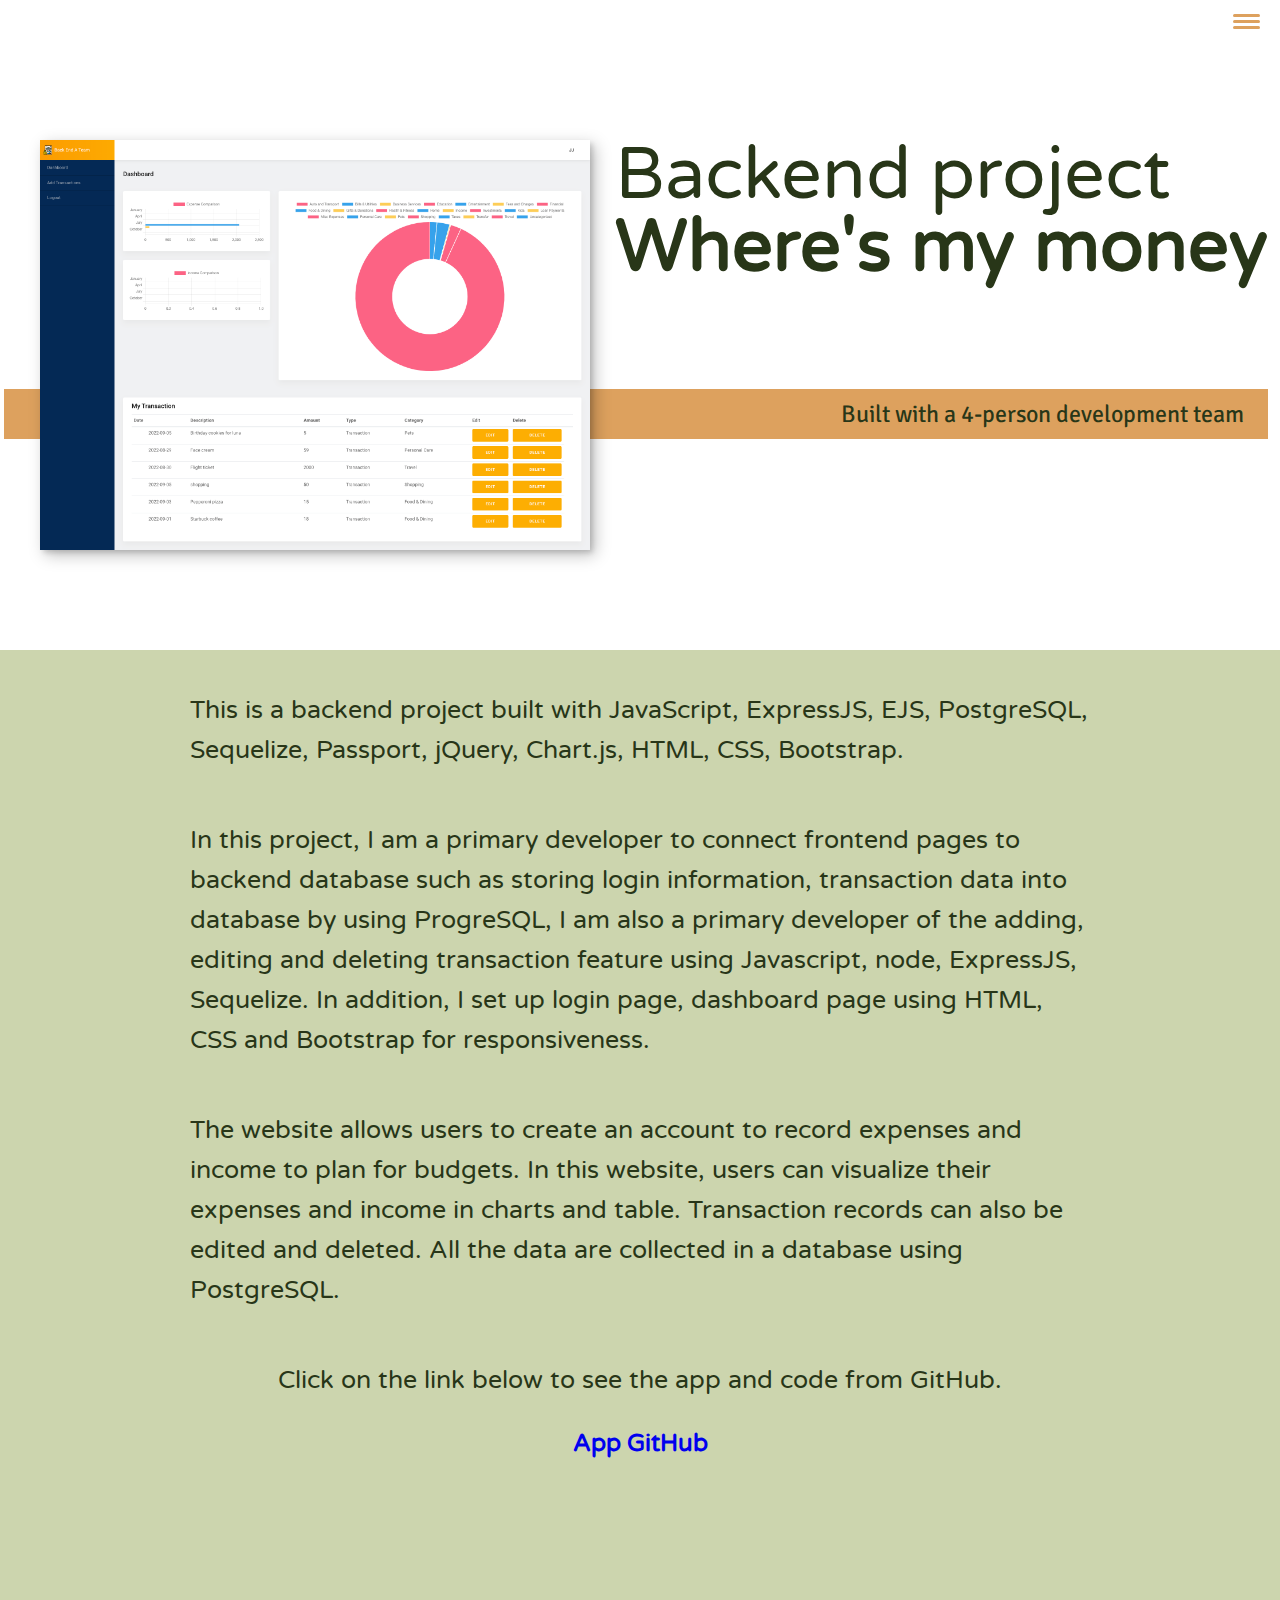
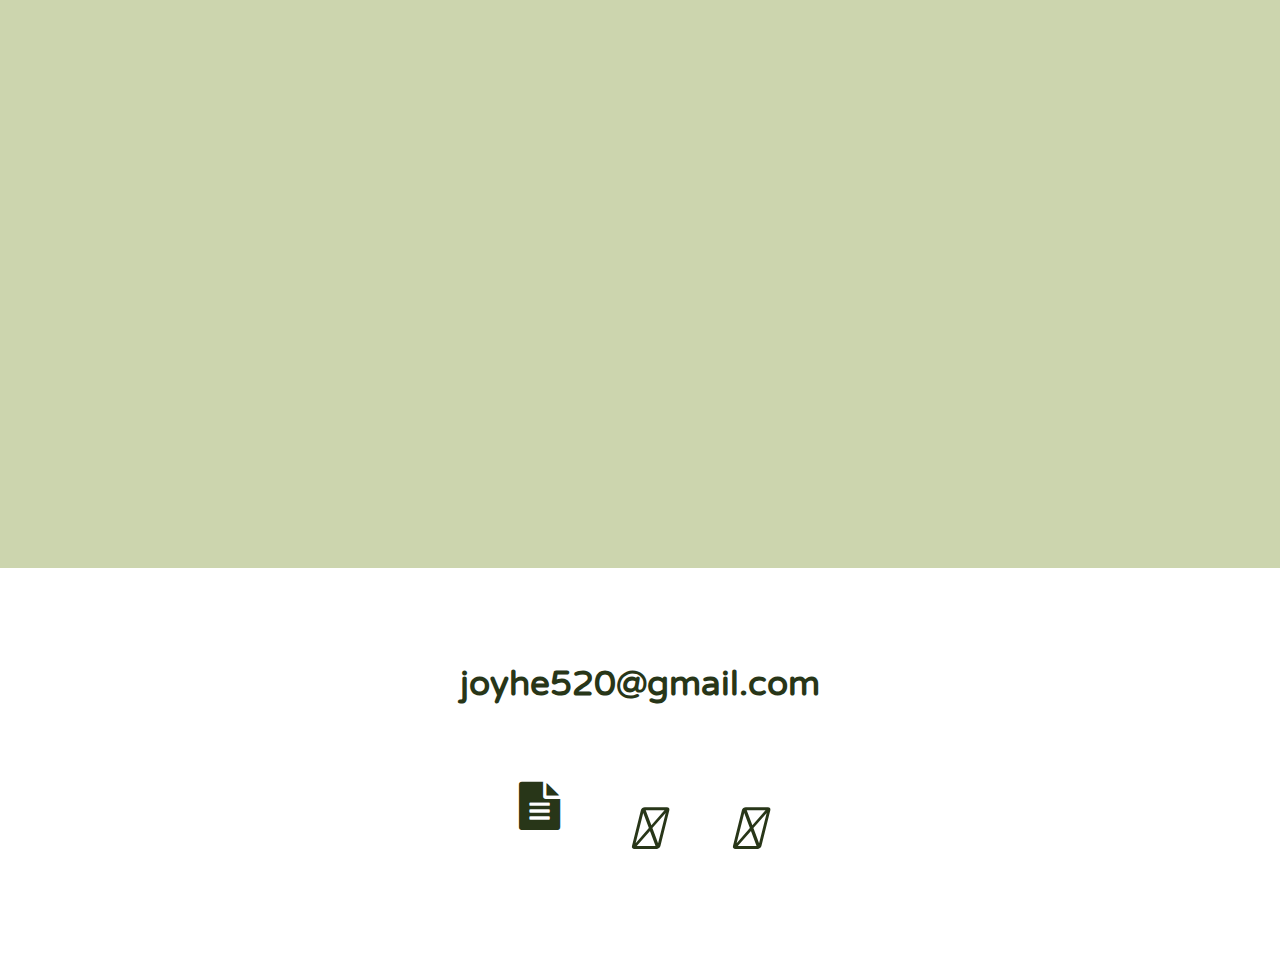
==== portfolio-item01.html @ f6fb67e1 "fix resume link" ====
<!DOCTYPE html>
<html lang="en">
<head>
    <meta charset="UTF-8">
    <meta http-equiv="X-UA-Compatible" content="IE=edge">
    <meta name="viewport" content="width=device-width, initial-scale=1.0">
    <title>Manjuan Portfolio Website</title>
    <link rel="icon" type="image/x-icon" href="/img/favicon.ico">

    <link rel="stylesheet" href="https://cdnjs.cloudflare.com/ajax/libs/normalize/7.0.0/normalize.min.css">
    <link rel="stylesheet" href="https://cdnjs.cloudflare.com/ajax/libs/font-awesome/5.11.2/css/all.css" integrity="sha256-46qynGAkLSFpVbEBog43gvNhfrOj+BmwXdxFgVK/Kvc=" crossorigin="anonymous" />  

    <!-- <link rel="stylesheet" href="https://fonts.googleapis.com/css?family=Source+Code+Pro:400,900|Source+Sans+Pro:300,900&display=swap" rel="stylesheet"> -->
    <link rel="stylesheet" href="https://cdnjs.cloudflare.com/ajax/libs/font-awesome/4.7.0/css/font-awesome.min.css">
    <link rel="stylesheet" href="css/style.css">

    <link rel="preconnect" href="https://fonts.googleapis.com">
    <link rel="preconnect" href="https://fonts.gstatic.com" crossorigin>
    <link href="https://fonts.googleapis.com/css2?family=Cormorant+SC&family=Edu+VIC+WA+NT+Beginner&family=Indie+Flower&family=Kanit:wght@200&family=Mouse+Memoirs&family=Roboto+Slab:wght@300&family=Signika+Negative&family=Varela+Round&display=swap" rel="stylesheet">
</head>
<body>
    
    <header>
        <div class="logo">
            <img src="" alt="">
        </div>

        <button class="nav-toggle" aria-label="toggle navigation">
            <span class="hamburger"></span>
        </button>

        <nav class="nav">
            <ul class="nav__list">
                <li class="nav__item"><a href="index.html" class="nav__link">Home</a></li>
                <li class="nav__item"><a href="index.html#skills" class="nav__link">My Skills</a></li>
                <li class="nav__item"><a href="index.html#about" class="nav__link">About Me</a></li> 
                <li class="nav__item"><a href="index.html#projects" class="nav__link">My Projects</a></li>
            </ul>
        </nav>
    </header>

    <!-- introduction -->
    <section class="intro">
        <h1 class="section__title section__title--intro">
            Backend project <strong>Where's my money</strong>
        </h1>
        <p class="section__subtitle section__subtitle--intro"> Built with a 4-person development team</p>
        <img src="img/budget.png" alt="" class="intro__img">
    </section>

    <div class="portfolio-background">
        <div class="portfolio-item-individual">
            <p>This is a backend project built with JavaScript, ExpressJS, EJS, PostgreSQL, Sequelize, Passport, jQuery, Chart.js, HTML, CSS, Bootstrap.</p>
            <p>In this project, I am a primary developer to connect frontend pages to backend database such as storing login information, transaction data into database by using ProgreSQL, I am also a primary developer of the adding, editing and deleting transaction feature using Javascript, node, ExpressJS, Sequelize. In addition, I set up login page, dashboard page using HTML, CSS and Bootstrap for responsiveness.</p>
            <p>The website allows users to create an account to record expenses and income to plan for budgets. In this website, users can visualize their expenses and income in charts and table. Transaction records can also be edited and deleted. All the data are collected in a database using PostgreSQL. </p>
            <p>Click on the link below to see the app and code from GitHub.</p>
            <div class="links">
                <a href="https://budgetiskey.herokuapp.com/register" target="_blank">App</a>
                <a href="https://github.com/Joyhecoder/Backend-A-Team" target="_blank">GitHub</a>
            </div>
            <br>
            
            <!-- <video width="900" src="video/budget_app.mov" controls></video> -->
            
            <iframe width="900" height="615" src="https://www.youtube.com/embed/2wToMqf3dl8" title="YouTube video player" frameborder="0" allow="accelerometer; autoplay; clipboard-write; encrypted-media; gyroscope; picture-in-picture" allowfullscreen></iframe>
        
        </div>
    </div>  

    <!-- footer -->
    <footer class="footer">
        <a href="mailto:joyhe520@gmail.com" class="footer__link">joyhe520@gmail.com</a>
        <ul class="social-list">
            <li class="social-list__item">
                <a href="img/manjuan_he_2022resume.pdf" class="social-list__link" target="_blank">
                    <!-- <img src="img/linkedin.png" alt=""> -->
                    <i class="fa fa-file-text" style="font-size:48px"></i>
                </a>
            </li>
            <li class="social-list__item">
                <a href="https://github.com/Joyhecoder" class="social-list__link" target="_blank">
                    <!-- <img class="icon" src="img/github.webp"> -->
                    <i class="fab fa-github"></i>
                </a>
            </li>
            <li class="social-list__item">
                <a href="https://www.linkedin.com/in/manjuan-he-0a926a23a/" class="social-list__link" target="_blank">
                    <!-- <img src="img/linkedin.png" alt=""> -->
                     <i class="fab fa-linkedin"></i>
                </a>
            </li>
        </ul>
    </footer>

    <script src="js/index.js"></script>
</body>
</html>
---- css/style.css ----
*,
*::before,
*::after{
    box-sizing:border-box;
}


:root {
    /* --ff-primary: 'Source Sans Pro', sans-serif;
    --ff-secondary: 'Source Code Pro', monospace; */

    /* --ff-primary: 'Roboto Slab', serif; */
    --ff-primary: 'Varela Round', sans-serif;
    /* --ff-primary: 'Varela Round', sans-serif; */
    --ff-secondary: 'Signika Negative', sans-serif;

    --fw-reg: 400;
    --fw-bold: 900;

    --clr-light: #fefae0;
    --clr-dark: #283618;
    --clr-accent: #dda15e;

    --fs-h1: 3rem;
    --fs-h2: 2.55rem;
    --fs-h3: 2.25rem;
    --fs-body: 2.5rem;

    --bs: 0.25em 0.25em 0.75em rgba(0,0,0,.25),
          0.125em 0.125em  0.25em rgba(0,0,0,.15);
}

@media (min-width: 800px){
    :root {
        --fs-h1: 4.5rem;
        --fs-h2: 3.75rem;
        --fs-h3: 1.5rem;
        --fs-body: 1.25rem;
    }
}

/* General styles */

html {
    scroll-behavior: smooth;
}

body{
    background-color: car(--clr-light);
    color: var(--clr-dark);
    margin: 0;
    font-family: var(--ff-primary);
    font-size:var(--fs-body);
    line-height: 1.6;
}

section{
    padding: 5em 2em;
}

img{
    display: block;
    max-width: 100%;

}

strong {
    font-weight: var(--fw-bold);
}

:focus {
    outline: 3px solid var(--clr-accent);
    outline-offset: 3px;
}

/* buttons */

.btn {
    display: inline-block;
    padding: .5em 2.5em;
    background: var(--clr-accent);
    color: var(--clr-dark);
    text-decoration: none;
    cursor: pointer;
    font-size: 1.5rem;
    text-transform: uppercase;
    letter-spacing: 2px;
    font-weight: var(--fw-bold);
    transition: transform 200ms ease-in-out;
}

.btn:hover{
    transform: scale(1.1);
}

a:link {
    text-decoration:none;
}


a:hover {
    text-decoration: underline;
}

/* Typography */

h1,
h2,
h3 {
    line-height: 1;
    margin: 0;
}

h1{
    font-size: var(--fs-h1)
}

h2{
    font-size: var(--fs-h2)
}

h3{
    font-size: var(--fs-h3)
}

.section__title{
    margin-bottom: .25em;

}

.section__title--intro{
    font-weight: var(--fw-reg)
}

.section__title--intro strong{
    display: block;
}


.section__subtitle{
    margin: 0;
    font-size: var(--fs-h3);
}

.section__subtitle--intro,
.section__subtitle--about {
    background: var(--clr-accent);
    padding: .25em 1em;
    font-family: var(--ff-secondary);
    margin-bottom: 1em;
}

.section__subtitile--project {
    color: var(--clr-accent);
    font-weight: var(--fw-bold);
    margin-bottom: 2em;
}


/* header */

header {
    display: flex;
    justify-content: space-between;
    padding: 1em;
}

.logo {
    max-width: 100px;
}

.nav {
    position: fixed;
    background: var(--clr-dark);
    color: var(--clr-light);
    top: 0;
    bottom:0;
    left:0;
    right:0;
    z-index: 100;

    transform: translateX(100%);
    transition: transform 250ms cubic-bezier(.5, 0, .5, 1);

}

.nav__list {
    list-style: none;
    display: flex;
    height: 100%;
    flex-direction: column;
    justify-content: space-evenly;
    align-items: center;
    margin: 0;
    padding: 0;
}

.nav__link {
    color: inherit;
    font-weight: var(--fw-bold);
    font-size: var(--fs-h2);
    text-decoration: none;
}

.nav__link:hover {
    color: var(--clr-accent);
}

.nav-toggle {
    padding: .5em;
    background: transparent;
    border: 0;
    cursor: pointer;
    position: absolute;
    right: 1em;
    top: 1em;
    z-index: 1000;
}

.nav-open .nav{
    transform: translateX(0);
}

.nav-open .nav-toggle {
    position: fixed;
}

.nav-open .hamburger {
    transform: rotate(.625turn);
}

.nav-open .hamburger::before {
    transform: rotate(90deg) translateX(-6px);
}

.nav-open .hamburger::after {
    opacity: 0;
}

.hamburger {
    display: block;
    position: relative;
}

.hamburger,
.hamburger::before,
.hamburger::after {
    background: var(--clr-accent);
    width: 2em;
    height: 3px;
    border-radius: 1em;
    transition: transform 250ms ease-in-out;
}


.hamburger::before,
.hamburger::after {
    content: '';
    position: absolute;
    left: 0;
    right: 0;
}

.hamburger::before {
    top: 6px;
}
.hamburger::after {
    bottom: 6px;
}


/* intro section */

.intro {
    position: relative;
}

.intro__img {
    box-shadow: var(--bs);
    
}

.section__subtitle--intro{
    display: inline-block;
    
    
}

.section__title--intro{
    margin-left: 25px;
}

@media (min-width: 600px) {
    .intro{
        display: grid;
        width: min-content;
        margin: 0 auto;
        grid-column-gap: 1 em;
        grid-template-areas: 
            "img title"
            "img subtitle";
        grid-template-columns: min-content max-content;
      
    }

    .intro__img {
        grid-area: img;
        min-width: 550px;
        position: relative;
        z-index: 2;
    }

    .section__subtitle--intro{
        align-self: start;
        grid-column: -1 / 1;
        grid-row: 2;
        text-align: right;
        position: relative;
        left: -1.5em;
        width: calc(100% + 1.5em);
    }
}






/* skills section */
.skills{
    display: flex;
    flex-wrap: wrap;
}

.skill-img {
    width: 15%;
    margin: auto;
}

.my-skills{
    background-color: #ccd5ae;
    text-align: center;
}

.section__title--skills {
    /* color: var(--clr-accent); */
    position: relative;
}

.section__title--skills::after{
    content: '';
    display: block;
    width: 2em;
    height: 1px;
    margin: 0.5em auto 1em;
    background: var(--clr-dark);
    /* opacity: 0.25; */
}

.skill{
    margin-bottom: 4em;
}

.skills {
    max-width: 500px;
    margin: 0 auto;
   
}

@media (min-width: 800px) {
    .skills {
        display: flex;
        /* justify-content: space-between; */
        max-width: 1000px;
        /* margin-left: 10%; */
        /* margin-right: 10%; */
      
    }    

    .my-skills {
        width: 100%;
        margin-bottom: 0;
    }

    
}


/* about me */
.about-me {
    max-width: 1000px;
    margin: 0 auto;
}

.about-me__img {
    box-shadow: var(--bs);
    min-width: 300px;
}

.about-me__body {
    font-size: 25px;
}

@media (min-width: 600px) {
    .about-me {
        display: grid;
        grid-template-columns: 1fr 200px;
        grid-template-areas: 
            "title img"
            "subtitle img"
            "text img";
        grid-column-gap: 2em;
    }

    .section__title--about {
        grid-area: title;
    }

    .section__subtitle--about {
        grid-column: 1 / -1;
        grid-row: 2;
        position: relative;
        left: -1em;
        width: calc(100% + 7em);
        /* width: calc(100% + 2em); */
        padding-left: 1em;
        padding-right: calc(200px + 4em);
    }

    .about-me__img {
        /* grid-row: 1 / -1;
        grid-column: 2;
        max-width: 300px; */
        grid-area: img;
        position: relative;
        z-index: 2;
    }
}


/* my projects */

.my-project {
    background-color: #ccd5ae;
    text-align: center;
    display: flex;
    flex-direction: column;
    align-items: center;
}

.portfolio {
    display: grid;
    grid-template-columns: repeat(auto-fit, minmax(300px, 1fr));
    margin-top: 50px;
    
}

.portfolio__item {
    /* background: var(--clr-accent); */
    overflow: hidden;
    margin-left:3em;
    margin-right:3em;

}

.portfolio__img {
    height: 400px;
    width: 1500px;
    object-fit: cover;
    transition: 
        transform 750ms cubic-bezier(.5, 0, .5, 1),
        opacity 250ms linear;
   
}

.portfolio__item:focus {
    position: relative;
    z-index: 2;
}

.portfolio__img:hover,
.portfolio__item:focus .portfolio__img {
    transform: scale(1.2);
    opacity: .5;
}

.portfolio-title {
    color: var(--clr-dark);
   
    padding-top: 1em;
    padding-bottom: 2em;
}





/* footer */

.footer {
    /* background:var(--clr-accent); */
    color: var(--clr-dark);
    text-align: center;
    padding: 2.5em 0;
    /* font-size: var(--fs-h3); */
    font-size: 1.75em;
}

.footer a {
    color: inherit;
    text-decoration: none;
}

.footer__link {
    /* font-size: var(--fs-h3); */
    font-weight: var(--fw-bold);
}

.footer__link:hover,
.social-list__link:hover {
    opacity: .7;
}

.footer__link:hover {
    text-decoration: underline;
}

.social-list {
    list-style: none;
    display: flex;
    justify-content: center;
    margin: 2em 0;
    margin-bottom: 0;
    padding: 0;
}

.social-list__item {
    margin: 0 .5em;
}

.social-list__link {
    padding: .5em;
}

.fab {
    font-size: var(--fs-h2)
}


/* individual portfolio item styles */

.portfolio-item-individual {
    padding: 0 2em 2em;
    max-width: 1000px;
    margin: 0 auto;
    font-size: 25px;
    display:flex;
    flex-direction: column;
    align-items: center;
}

.portfolio-item-individual p {
    max-width: 1000px;
    margin-left: auto;
    margin-right: auto;
}



.links {
    display: flexbox;
    justify-content: space-between;
    font-size: var(--fs-h3);
    text-decoration: none;
    font-weight: var(--fw-bold);
}

.portfolio-background {
    background-color: #ccd5ae;
    padding-top: 15px;
   
}

@media (max-width: 900px) {
    iframe {
        max-width: 600px;
        margin-left: 15%;
    }

    .portfolio-item-individual .portfolio-background {
        width: 900px;
       
    }
}

@media (max-width: 650px) {
    .portfolio-item-individual .portfolio-background {
        width: 650px;
       
    }

    iframe {
        max-width: 300px;
        max-height: 300px;
        margin-left: 5%;
    }

    .portfolio-item-individual p {
        font-size: 1em;
    }

    a {
        font-size: .75em;
    }

    .footer__link {
        font-size: .25em;
    }
    .footer {
        padding-top: .2em;
    }

    .social-list {
        margin-top: .3em;
        margin-bottom: auto;
    }
}

/* @media (max-width: 600px) {
    video {
        max-width: 400px;
        margin-left: 5%;
    }
} */


/* responsive for small screen */

@media (max-width: 600px) {

    /* index page */
    .intro {
        padding-top: 1.75em;
        padding-bottom: 1em;
    }

    .my-skills {
        padding-top: 1.75em;
        padding-bottom: 1em;
    }

    .skill {
        margin-bottom: 1em;
    }

    .btn-skill {
        width: 200px;
        padding: 0px;
    }

    .about-me {
        padding-top: 1.75em;
        padding-bottom: 1em;
        display: flex;
        flex-direction: column;
        align-items: center;
    }

    .my-project {
        padding-top: 1.75em;
        padding-bottom: 1em;
    }



    .portfolio__item {
        width: 100%;
        justify-content: center;
        margin-left: auto;
        margin-right: auto;
        /* may need to change */
    }

}
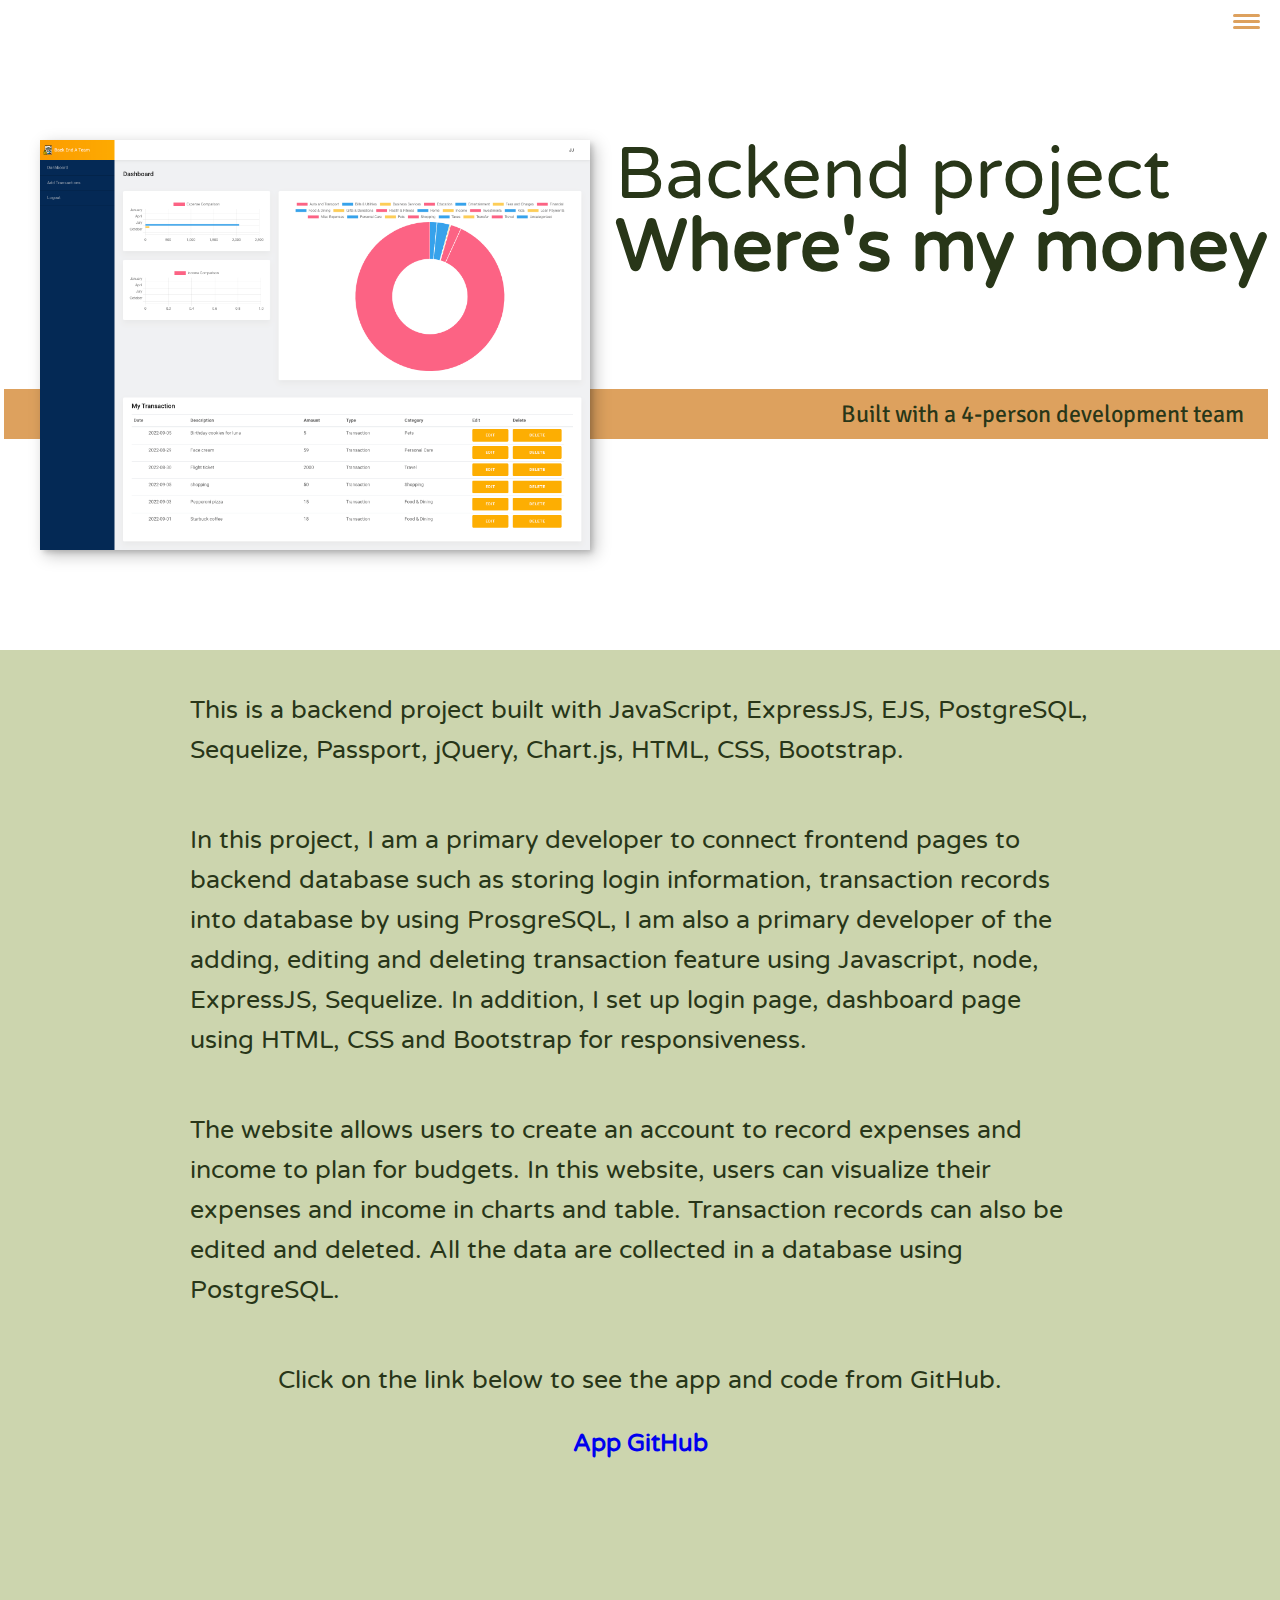
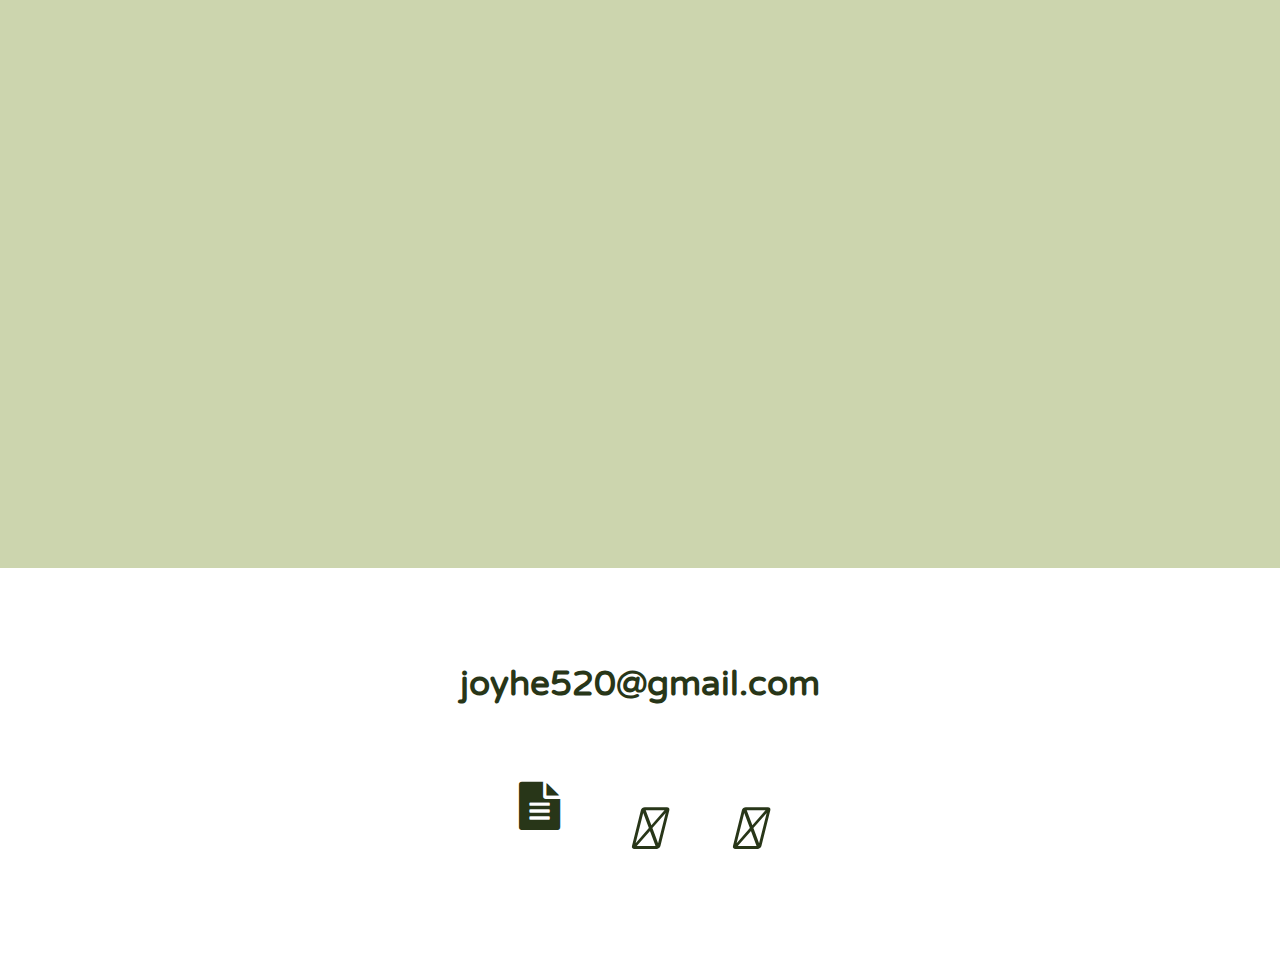
==== commit 3a4bf77e: "typo fix" ====
--- a/portfolio-item01.html
+++ b/portfolio-item01.html
@@ -51,7 +51,7 @@
     <div class="portfolio-background">
         <div class="portfolio-item-individual">
             <p>This is a backend project built with JavaScript, ExpressJS, EJS, PostgreSQL, Sequelize, Passport, jQuery, Chart.js, HTML, CSS, Bootstrap.</p>
-            <p>In this project, I am a primary developer to connect frontend pages to backend database such as storing login information, transaction data into database by using ProgreSQL, I am also a primary developer of the adding, editing and deleting transaction feature using Javascript, node, ExpressJS, Sequelize. In addition, I set up login page, dashboard page using HTML, CSS and Bootstrap for responsiveness.</p>
+            <p>In this project, I am a primary developer to connect frontend pages to backend database such as storing login information, transaction records into database by using ProsgreSQL, I am also a primary developer of the adding, editing and deleting transaction feature using Javascript, node, ExpressJS, Sequelize. In addition, I set up login page, dashboard page using HTML, CSS and Bootstrap for responsiveness.</p>
             <p>The website allows users to create an account to record expenses and income to plan for budgets. In this website, users can visualize their expenses and income in charts and table. Transaction records can also be edited and deleted. All the data are collected in a database using PostgreSQL. </p>
             <p>Click on the link below to see the app and code from GitHub.</p>
             <div class="links">
--- a/css/style.css
+++ b/css/style.css
@@ -465,7 +465,7 @@
 
 .portfolio__img {
     height: 400px;
-    width: 1500px;
+    /* width: 1500px; */
     object-fit: cover;
     transition: 
         transform 750ms cubic-bezier(.5, 0, .5, 1),
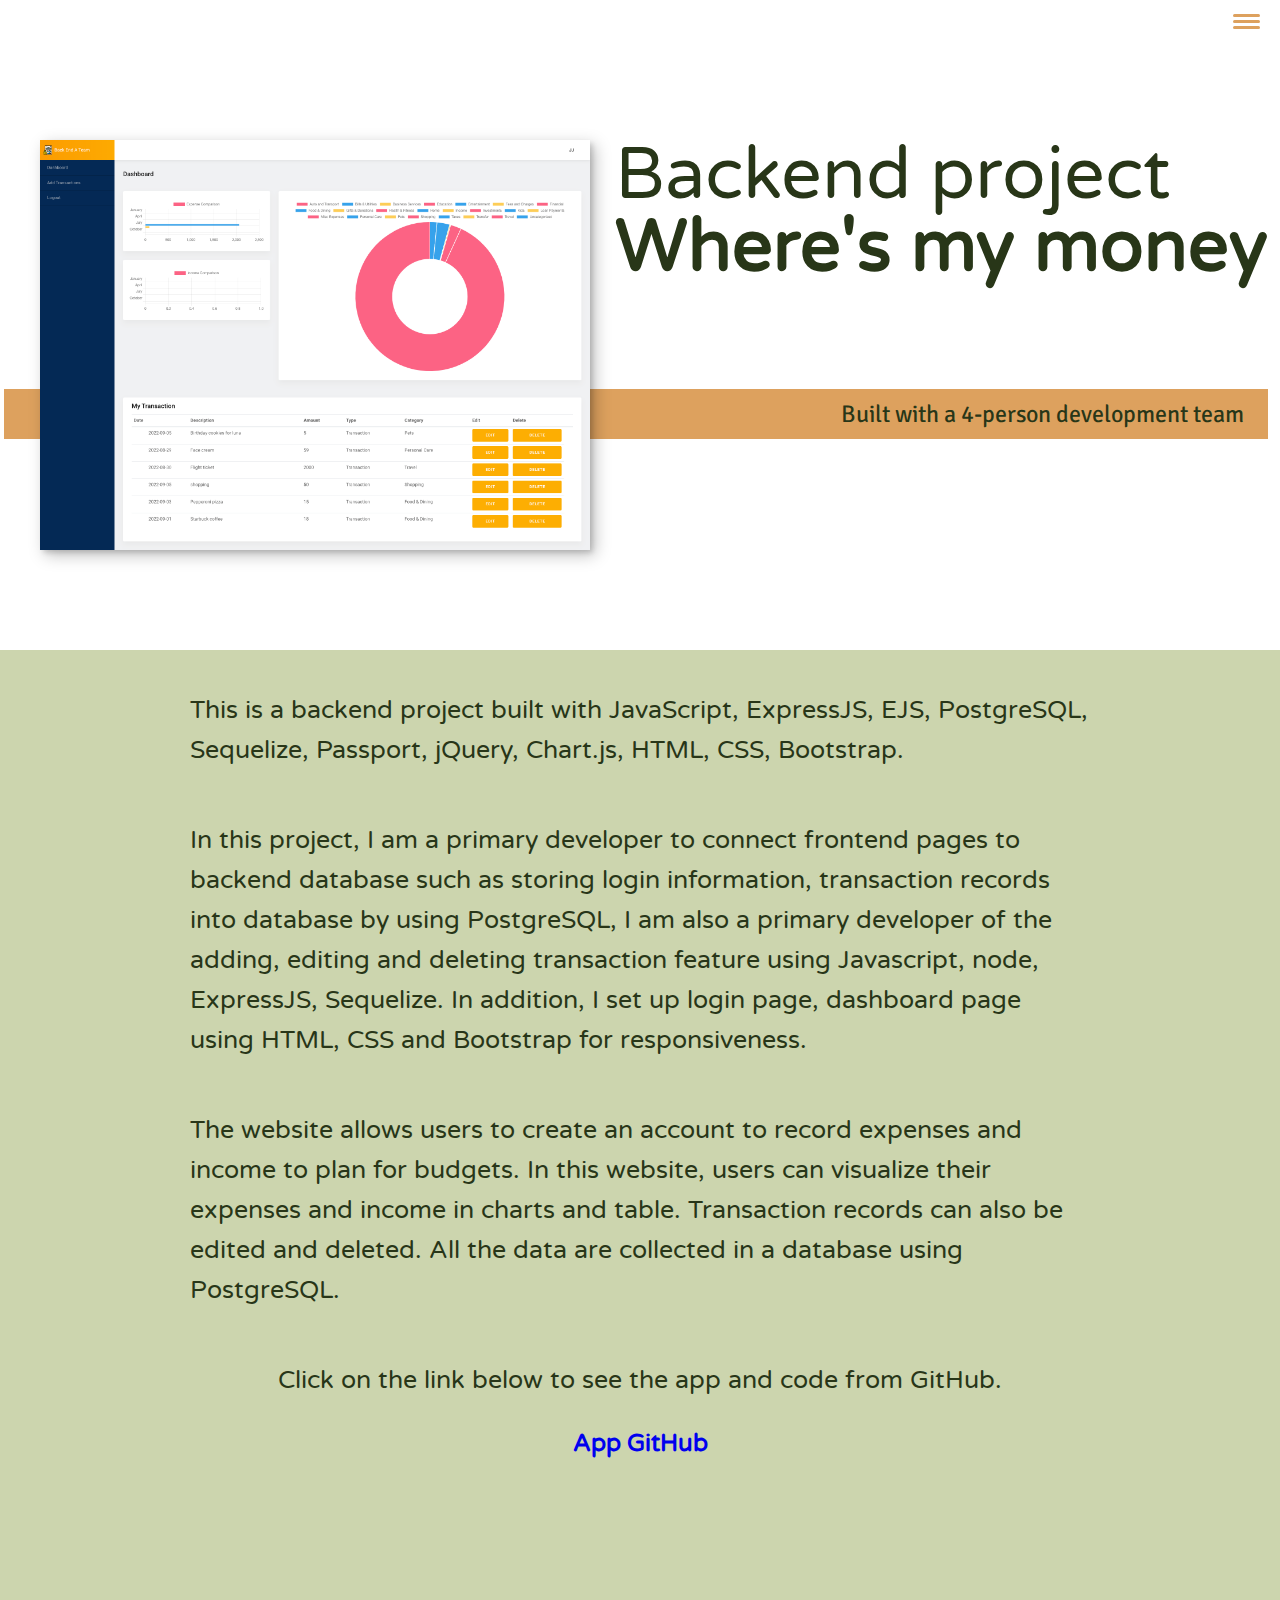
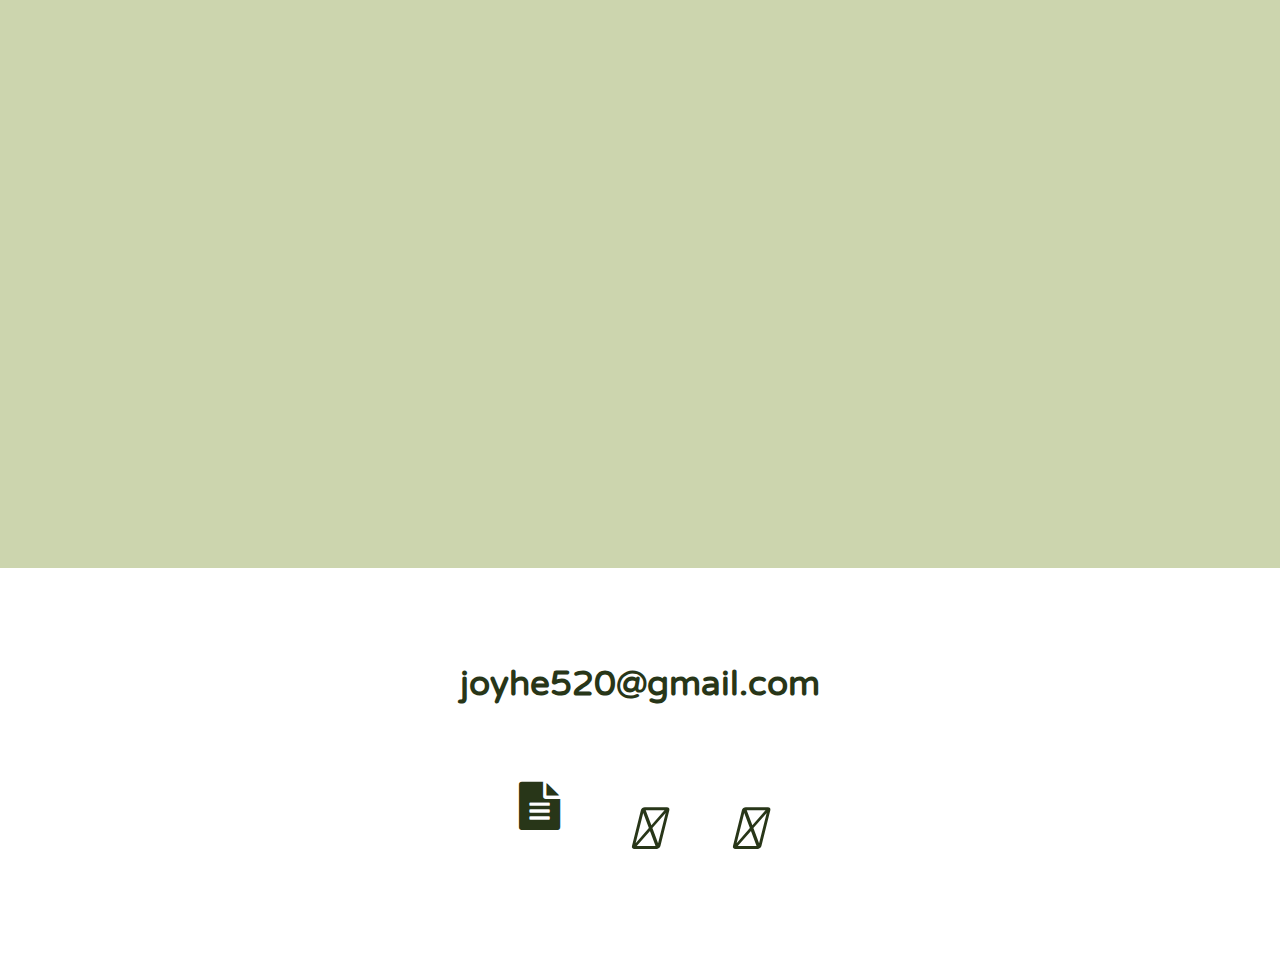
==== commit 4afc29b0: "typo fix" ====
--- a/portfolio-item01.html
+++ b/portfolio-item01.html
@@ -51,7 +51,7 @@
     <div class="portfolio-background">
         <div class="portfolio-item-individual">
             <p>This is a backend project built with JavaScript, ExpressJS, EJS, PostgreSQL, Sequelize, Passport, jQuery, Chart.js, HTML, CSS, Bootstrap.</p>
-            <p>In this project, I am a primary developer to connect frontend pages to backend database such as storing login information, transaction records into database by using ProsgreSQL, I am also a primary developer of the adding, editing and deleting transaction feature using Javascript, node, ExpressJS, Sequelize. In addition, I set up login page, dashboard page using HTML, CSS and Bootstrap for responsiveness.</p>
+            <p>In this project, I am a primary developer to connect frontend pages to backend database such as storing login information, transaction records into database by using PostgreSQL, I am also a primary developer of the adding, editing and deleting transaction feature using Javascript, node, ExpressJS, Sequelize. In addition, I set up login page, dashboard page using HTML, CSS and Bootstrap for responsiveness.</p>
             <p>The website allows users to create an account to record expenses and income to plan for budgets. In this website, users can visualize their expenses and income in charts and table. Transaction records can also be edited and deleted. All the data are collected in a database using PostgreSQL. </p>
             <p>Click on the link below to see the app and code from GitHub.</p>
             <div class="links">
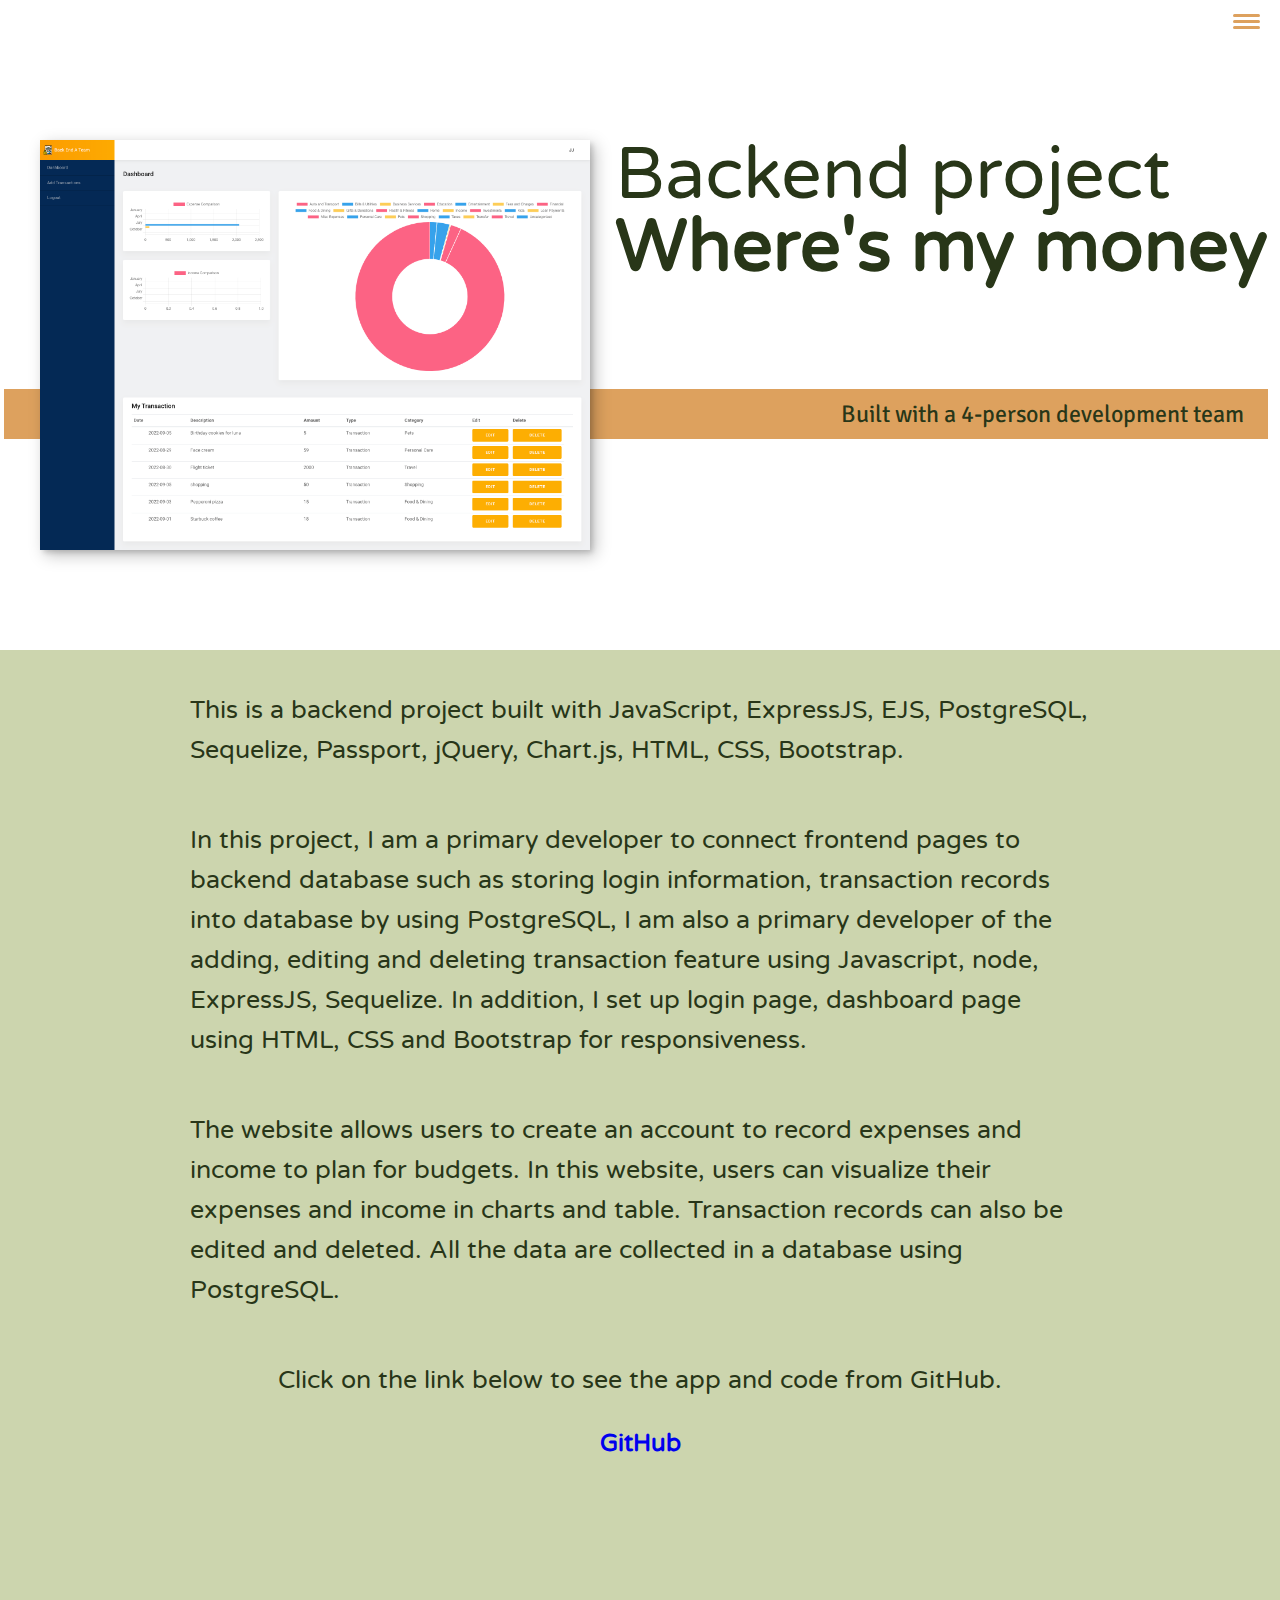
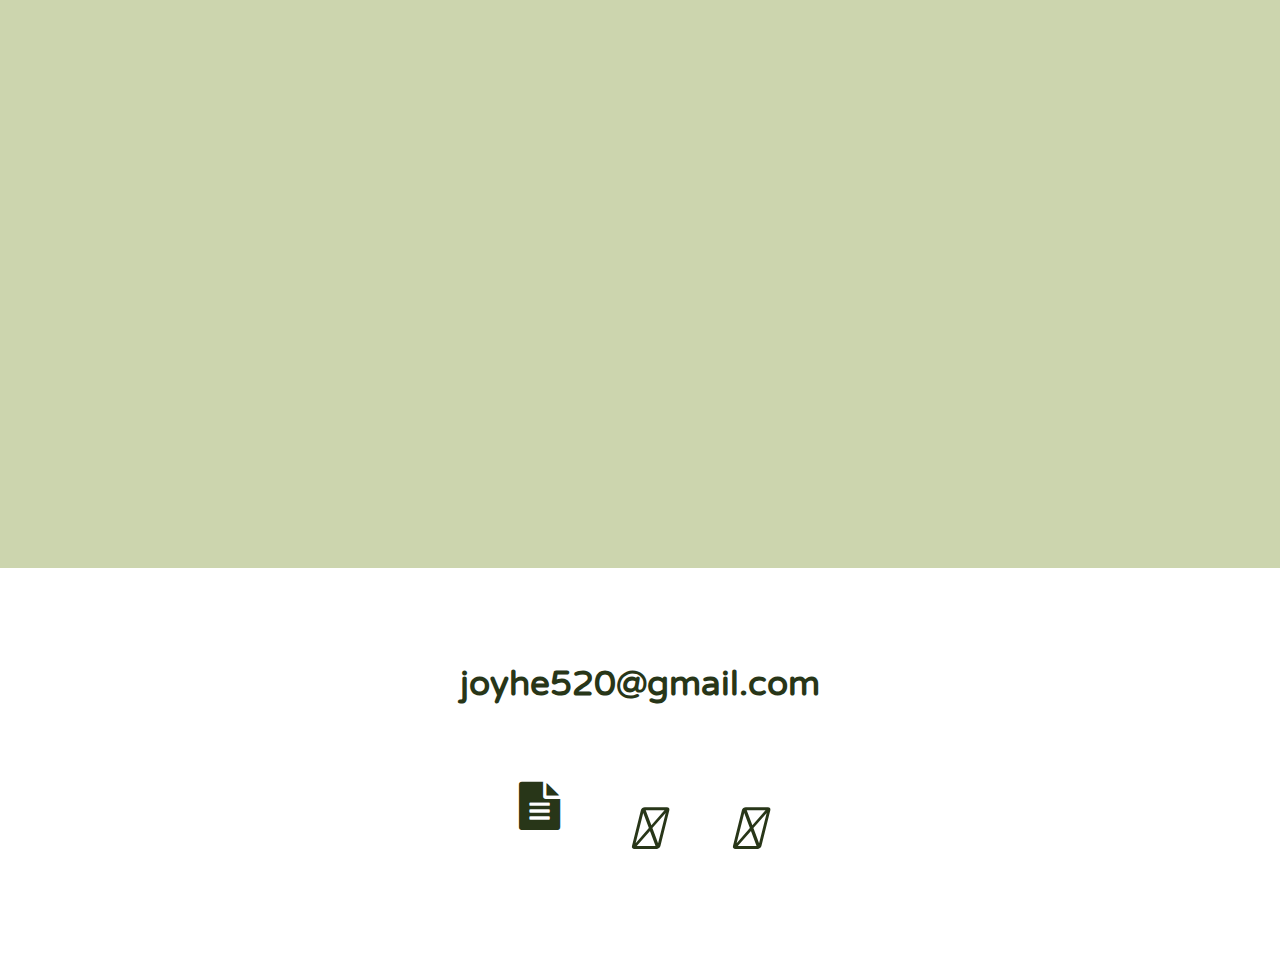
==== commit 9b82af73: "deactivate app" ====
--- a/portfolio-item01.html
+++ b/portfolio-item01.html
@@ -5,7 +5,7 @@
     <meta http-equiv="X-UA-Compatible" content="IE=edge">
     <meta name="viewport" content="width=device-width, initial-scale=1.0">
     <title>Manjuan Portfolio Website</title>
-    <link rel="icon" type="image/x-icon" href="/img/favicon.ico">
+    <link rel="icon" type="image/x-icon" href="/img/favicon2.ico">
 
     <link rel="stylesheet" href="https://cdnjs.cloudflare.com/ajax/libs/normalize/7.0.0/normalize.min.css">
     <link rel="stylesheet" href="https://cdnjs.cloudflare.com/ajax/libs/font-awesome/5.11.2/css/all.css" integrity="sha256-46qynGAkLSFpVbEBog43gvNhfrOj+BmwXdxFgVK/Kvc=" crossorigin="anonymous" />  
@@ -55,7 +55,7 @@
             <p>The website allows users to create an account to record expenses and income to plan for budgets. In this website, users can visualize their expenses and income in charts and table. Transaction records can also be edited and deleted. All the data are collected in a database using PostgreSQL. </p>
             <p>Click on the link below to see the app and code from GitHub.</p>
             <div class="links">
-                <a href="https://budgetiskey.herokuapp.com/register" target="_blank">App</a>
+                <!-- <a href="https://budgetiskey.herokuapp.com/register" target="_blank">App</a> -->
                 <a href="https://github.com/Joyhecoder/Backend-A-Team" target="_blank">GitHub</a>
             </div>
             <br>
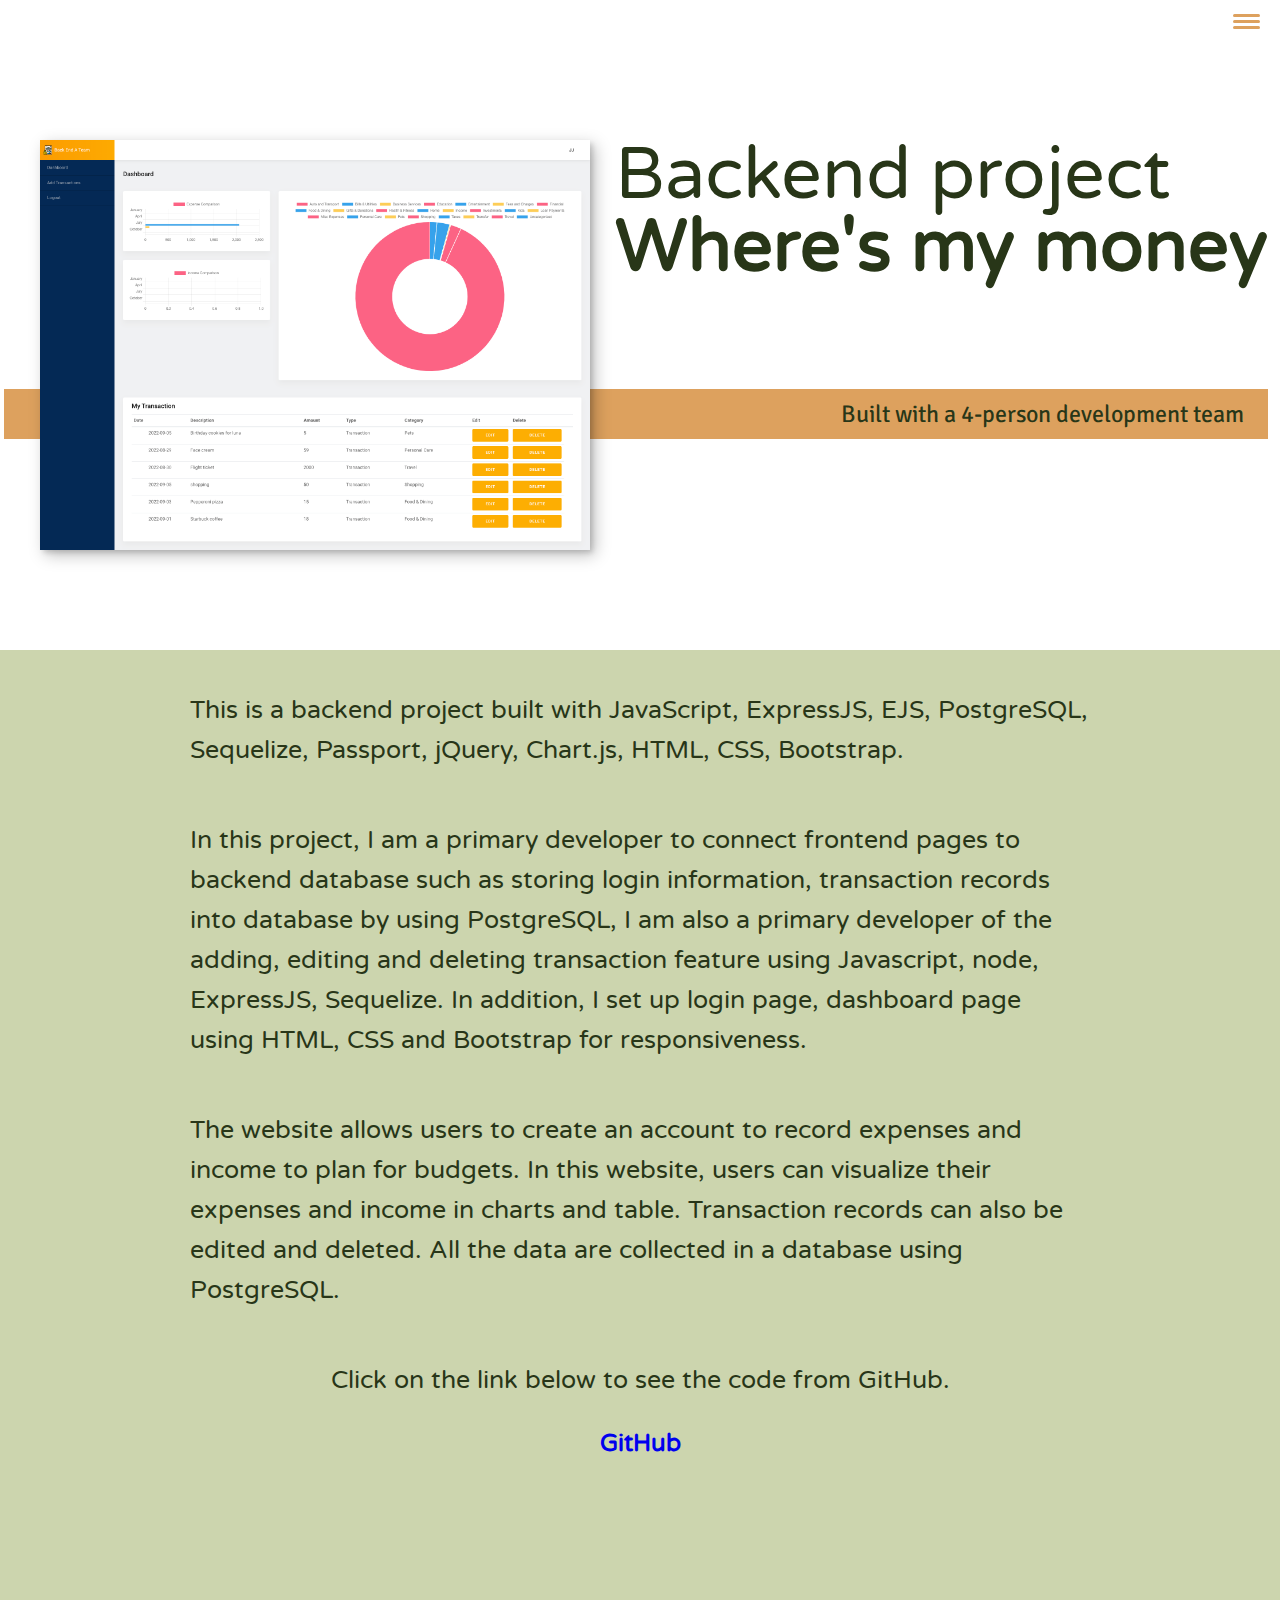
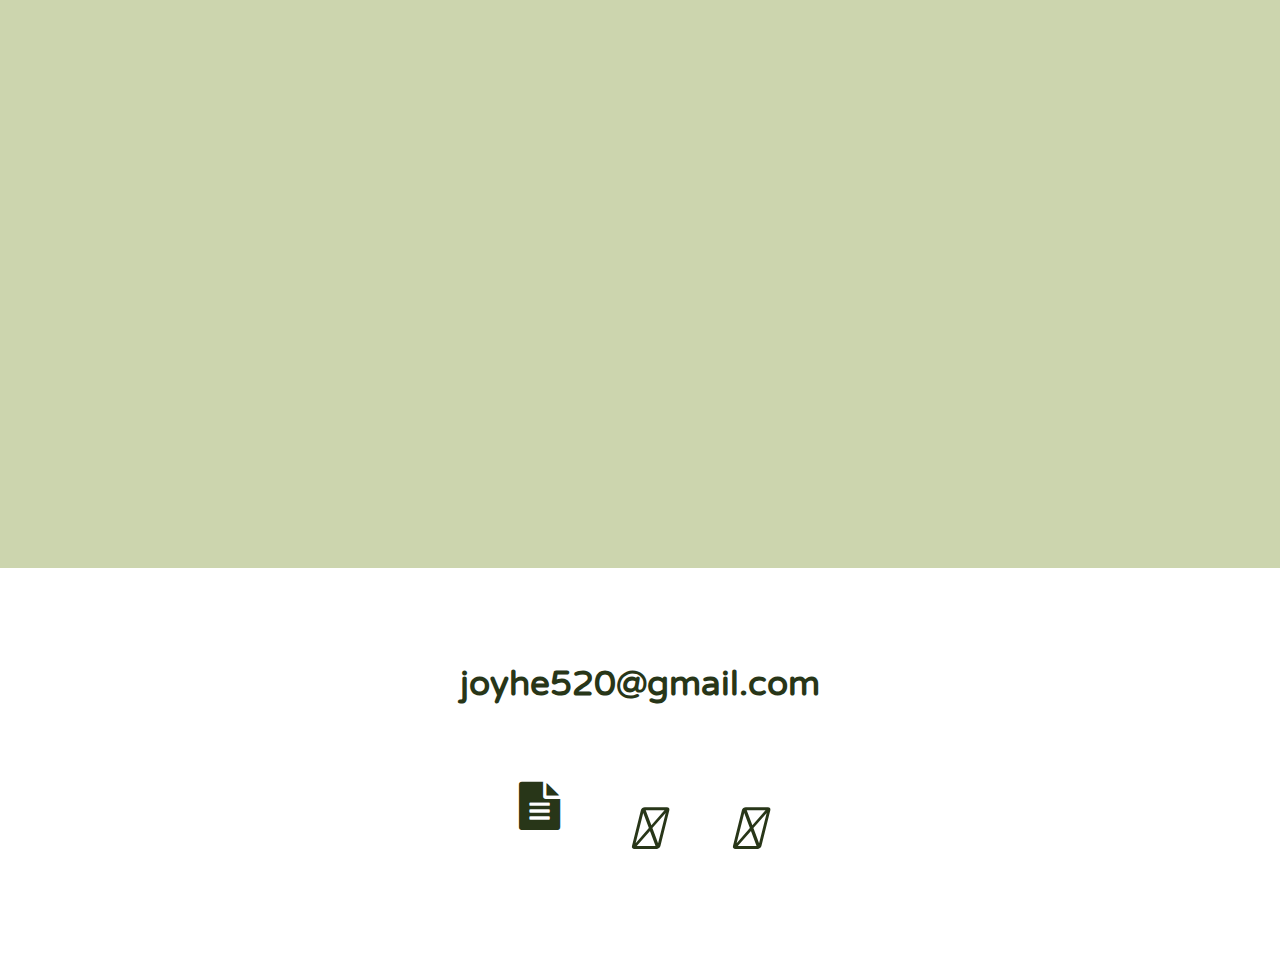
==== commit d284c1f7: "description" ====
--- a/portfolio-item01.html
+++ b/portfolio-item01.html
@@ -53,7 +53,7 @@
             <p>This is a backend project built with JavaScript, ExpressJS, EJS, PostgreSQL, Sequelize, Passport, jQuery, Chart.js, HTML, CSS, Bootstrap.</p>
             <p>In this project, I am a primary developer to connect frontend pages to backend database such as storing login information, transaction records into database by using PostgreSQL, I am also a primary developer of the adding, editing and deleting transaction feature using Javascript, node, ExpressJS, Sequelize. In addition, I set up login page, dashboard page using HTML, CSS and Bootstrap for responsiveness.</p>
             <p>The website allows users to create an account to record expenses and income to plan for budgets. In this website, users can visualize their expenses and income in charts and table. Transaction records can also be edited and deleted. All the data are collected in a database using PostgreSQL. </p>
-            <p>Click on the link below to see the app and code from GitHub.</p>
+            <p>Click on the link below to see the code from GitHub.</p>
             <div class="links">
                 <!-- <a href="https://budgetiskey.herokuapp.com/register" target="_blank">App</a> -->
                 <a href="https://github.com/Joyhecoder/Backend-A-Team" target="_blank">GitHub</a>
